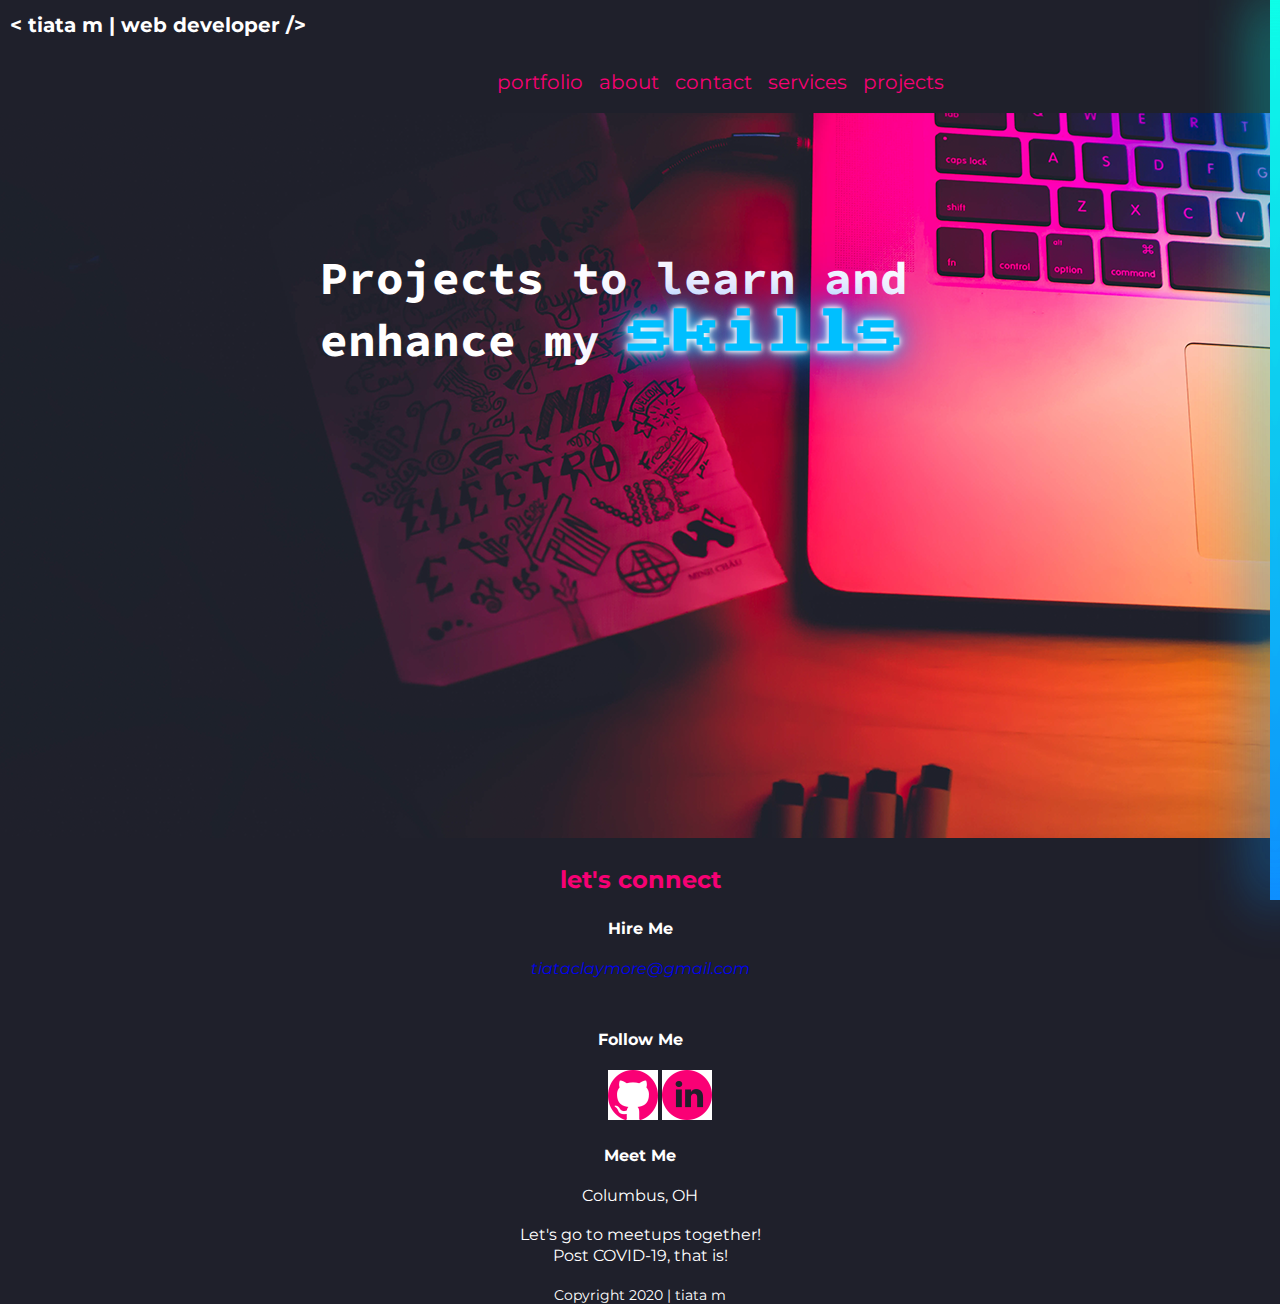
==== projects/index.html @ 97b057ac "Added scrollbar and added projects page" ====
<!DOCTYPE html>
<html lang="en">
    <meta charset="utf-8">
        <title>Projects</title>

        <meta name="viewport" content="width=device-width, initial-scale=1">
        <link href="https://fonts.googleapis.com/css2?family=Roboto+Mono&display=swap" rel="stylesheet">
        <link href="https://fonts.googleapis.com/css2?family=Press+Start+2P&display=swap" rel="stylesheet">
        <link href="https://fonts.googleapis.com/css2?family=Source+Code+Pro:wght@600&display=swap" rel="stylesheet">
        <link href="https://fonts.googleapis.com/css2?family=Montserrat&display=swap" rel="stylesheet">
        <link rel="stylesheet" href="../css/normalize.css">
        <link rel="stylesheet" href="../css/main.css">
    </head>
    <body>
        <div id="progressbar"></div>
        <div id="scrollPath"></div>
        <h1> &lt; tiata m | web developer /> </h1>
        <header>
            <div class=".content-wrapper">
                    <nav>
                        <ul>
                            <li><a href="../#features/index.html">Portfolio</a></li>
                            <li><a href="../#about/index.html">About</a></li>
                            <li><a href="../#contact/index.html">Contact</a></li>
                            <li><a href="services/index.html">Services</a></li>
                            <li><a href="index.html">Projects</a></li>
                        </ul>
                    </nav>
            </div>
        </header>

        <main>
            <section id="services" class="hero-area">
                <div class="content-wrapper">
                    <div>
                        <h2>Projects to learn and <br> 
                        enhance my <span class="neon">skills</span></h2>
                    </div>
                </div>
            </section>

        </main>

        <footer id="contact">
            <div class="content-wrapper">
                <h3>let's connect</h3>
                <div class="contact">
                    <h4>Hire Me</h4>
                    <address> 
                        <p><a href="mailto:tiataclaymore@gmail.com">tiataclaymore@gmail.com</a></p>
                    </address>
                </div>
                <div class="social">
                    <h4>Follow Me</h4>
                        <div class="social-icons">
                            <ul>
                                <!-- <li><a href="www.twitter.com" target="_BLANK"><img src="../img/Twitter.png" alt="twitter icon"></a></li> -->
                                <li><a href="www.github.com/devtiata" target="_BLANK"><img src="../img/github.png" alt="github icon"></a></li>
                                <li><a href="www.linkedin.com/in/devtiata.com" target="_BLANK"><img src="../img/LinkedIn.png" alt="linkedin icon"></a></li>
                            </ul>
                        </div>
                </div>
                <div class="meetup">
                    <h4>Meet Me</h4>
                    <p>Columbus, OH</p><br>
                    <p>Let's go to meetups together! <br> 
                        Post COVID-19, that is!</p>
                </div>

                <div class="copyright">
                    <p>Copyright 2020 | tiata m</p>
                </div>

            </div>
        </footer>

        <script type="text/javascript">
            let progress = document.getElementById('progressbar');
            let totalHeight = document.body.scrollHeight - window.innerHeight;
            window.onscroll = function(){
                let progressHeight = (window.pageYOffset / totalHeight) * 100;
                progress.style.height = progressHeight + "%";
            }
        </script>


    </body>
---- css/main.css ----
/****** BASE STYLES ******/

html {
    font-size: 16px;
}
 
body {
    font-family: 'Montserrat', sans serif; 
    background-color: #1f202b; 
    color: #ffffff;
    font-size: 1em;
    text-align: left;
}

ul,
ol {
    list-style-type: none;
}

a{ 
    text-decoration: none;
}

h1 {
    font-size: 20px;
    margin-left: 10px;
}

p{
    line-height: 1.285;
}

img {
    width: 100%;
}

figure {
    margin: 0;
}

address {
    font-size: 1em;
}

.content-wrapper {
    width: 90%;
    margin: 50px 0;
}

/****** GRID ******/

/*.full-width {
    width: 1200px;
    margin: 0 auto;
    overflow: auto;
}*/

/*- ".full-width" to ".content-wrapper" -*/

.half-width {
    width: 600px;
    float: left;
}

/*.third-width {
    width: 400px;
    float: left;
}*/

/*--- BASE HEADER-FOOTER STYLES ---*/
header,
footer {
    background-color: #1f202b;
    display: flex;
    justify-content: center;
    align-items: center;
    flex-flow: row wrap;
}

header .content-wrapper {
    display: flex;
    justify-content: center;
    align-items: center;
    flex-flow: row wrap;
    margin: 0;
}

/***** NAV STYLES *****/

header nav{
    display: flex;
    justify-content: space-around;
    align-items: center;
    flex-flow: row wrap;
    text-transform: lowercase;
    width: 60%;
}

header nav ul li{
    display: flex;
    margin-left: 10px;
    justify-content: space-around;
    width: 100%;
}

header nav ul li a {
    color: #f70074;
    font-size: 20px;
    text-decoration: none; 
}

h3{
    color: #f70074;
}

footer {
    text-align: center;
    flex-direction: column;
  }
  
footer p {
    margin: 0;
  }
  
footer .content-wrapper{
    width: 55%;
    margin: 50px 0;
  }
  
footer .contact {
    margin-bottom: 50px;
  }

footer .copyright {
    margin-top: 20px;
    text-align: center;
    font-size: 0.875em;
  }

/*--- SCROLL BAR ---*/

::-webkit-scrollbar {
    width: 0;
}

#scrollPath {
    position: fixed;
    top: 0;
    right: 0;
    width: 10px;
    height: 100%;
    background: rgba(255,255,255,0.05);
}

#progressbar {
    position: fixed;
    top: 0;
    right: 0;
    width: 10px;
    height: 100%;
    background: linear-gradient(to top, #008aff,#00ffe7);
    animation: animate 5s linear infinite;
}

@keyframes animate {
    0%,100%
    {
        filter: hue-rotate(0deg);
    }
    50%
    {
        filter: hue-rotate(360deg);
    }
}

#progressbar:before {
    content: '';
    position: absolute;
    top: 0;
    left: 0;
    width: 100%;
    height: 100%;
    background: linear-gradient(to top, #008aff,#00ffe7);
    filter: blur(30px);
}

#progressbar:after {
    content: '';
    position: absolute;
    top: 0;
    left: 0;
    width: 100%;
    height: 100%;
    background: linear-gradient(to top, #008aff,#00ffe7);
    filter: blur(30px);
}

/*--- HERO---*/

.hero-area {
    display: flex;
    justify-content: center;
    flex-flow: row wrap;
    background-image: url('../img/hero-background.png');
    background-size: cover;
    background-position: center;
    min-height: 500px;
    height: 725px;
    margin-top: auto;
    width: 100%;
  }
  
.hero-area h2 {
    font-size: 2.875em;
    font-family: 'Source Code Pro', monospace;
    line-height:1.2;
  }

.hero-area h2 span {
      color: #00bfff;
      font-family: 'Press Start 2p', cursive;
      font-size: 1.275em;
  }

.neon {
    color: #00bfff;
    text-shadow:0 0 5px #fff,
                0 0 10px #fff,
                0 0 20px #0bf,
                0 0 40px #0bf,
                0 0 80px #00f;
}

/***** PORTFOLIO STYLES *****/

.portfolio-items {
    margin-left: 50px;
    padding: 20px;
}

.content-wrapper h3{
    text-align: center;
}

.portfolio-description {
    margin-bottom: 70px;
}

/***** ABOUT STYLES *****/

#about {
    background-image: url('../img/mysitekeyboard-background2.png');
    background-size: cover;
    background-position: center;
    display: flex;
    justify-content: center;
    height: 550px;
}

#about h4{
    font-family: 'Source Code Pro', monospace;
    font-size: 30px;
    padding-left: 50px;
}
#about p{
    font-family: 'Roboto Mono', monospace;
    margin-top: 50px;
    padding-left: 50px;
    padding-right: 15px;
}

.shadow {
    color: #fff;
    text-shadow: 0 0 5px #1f202b;
}

/***** CONTACT STYLES *****/

#contact{
    height: 250px;
    background: #1f202b;
    margin-top: 110px;
    text-align: center;
    display: flex;
    justify-content: center;
    align-items: center;
}

#contact h3{
    text-align: center;
}
#contact ul {
    list-style: none;
}

#contact ul li {
     display: inline-flex;
     justify-content: center;
     align-items: center;

}

#contact h5 {
    text-align: center;
}

/*--- SERVICES PAGE STYLES ---*/

#services h2 span {
    font-size: 1em;
    text-align: left;
}

.services .content-wrapper {
    display: flex;
    justify-content: space-between;
}

.services h2,
.services h3 {
    text-align: center;
    padding: 10px 40px 10px 40px;
}
.services .service-packages h3 {
    font-size: 1.75em;
}
.service-packages article {
    display: flex;
    justify-content: center;
    align-items: center;
    flex-flow: column;
    margin-bottom: 25px;
    padding:0 10px 0 50px;
}

.service-packages article h4 {
    font-size: 1.3em;
}

.service-packages article .package-description {
    justify-content: center;
}

.package-details {
    text-align: center;
    font-size: 1em;
}

.package-details h3 {
    font-size: 1.75em;
}

.package-details-description article {
    display: flex;
    justify-content: center;
    align-items: center;
    flex-flow: column;
}

.package-details-description article h4 {
    font-size: 1.2em; 
}

/*--- TABLET STYLES ---*/
@media only screen and (min-width: 768px) {

/*--- GENERAL STYLES ---*/

.content-wrapper {
    max-width: 640px;
    margin: 100px 0;
}

h2 {
    font-size: 2.25em;
    line-height: 1.333;
}

h3 {
    font-size: 1.5em;
    line-height: 1.25;
}

/*--- HEADER STYLES ---*/

header {
    justify-content: space-around;
  }

  header .content-wrapper{
    width: 100%;
    justify-content: space-between;
  }

  header nav ul {
    display: flex;
    justify-content: space-between;
    align-items: right;
    flex-flow: row;
    width: 50%;
  }

  header nav ul li a {
    text-decoration: none;
    margin: 3px;
  }
}
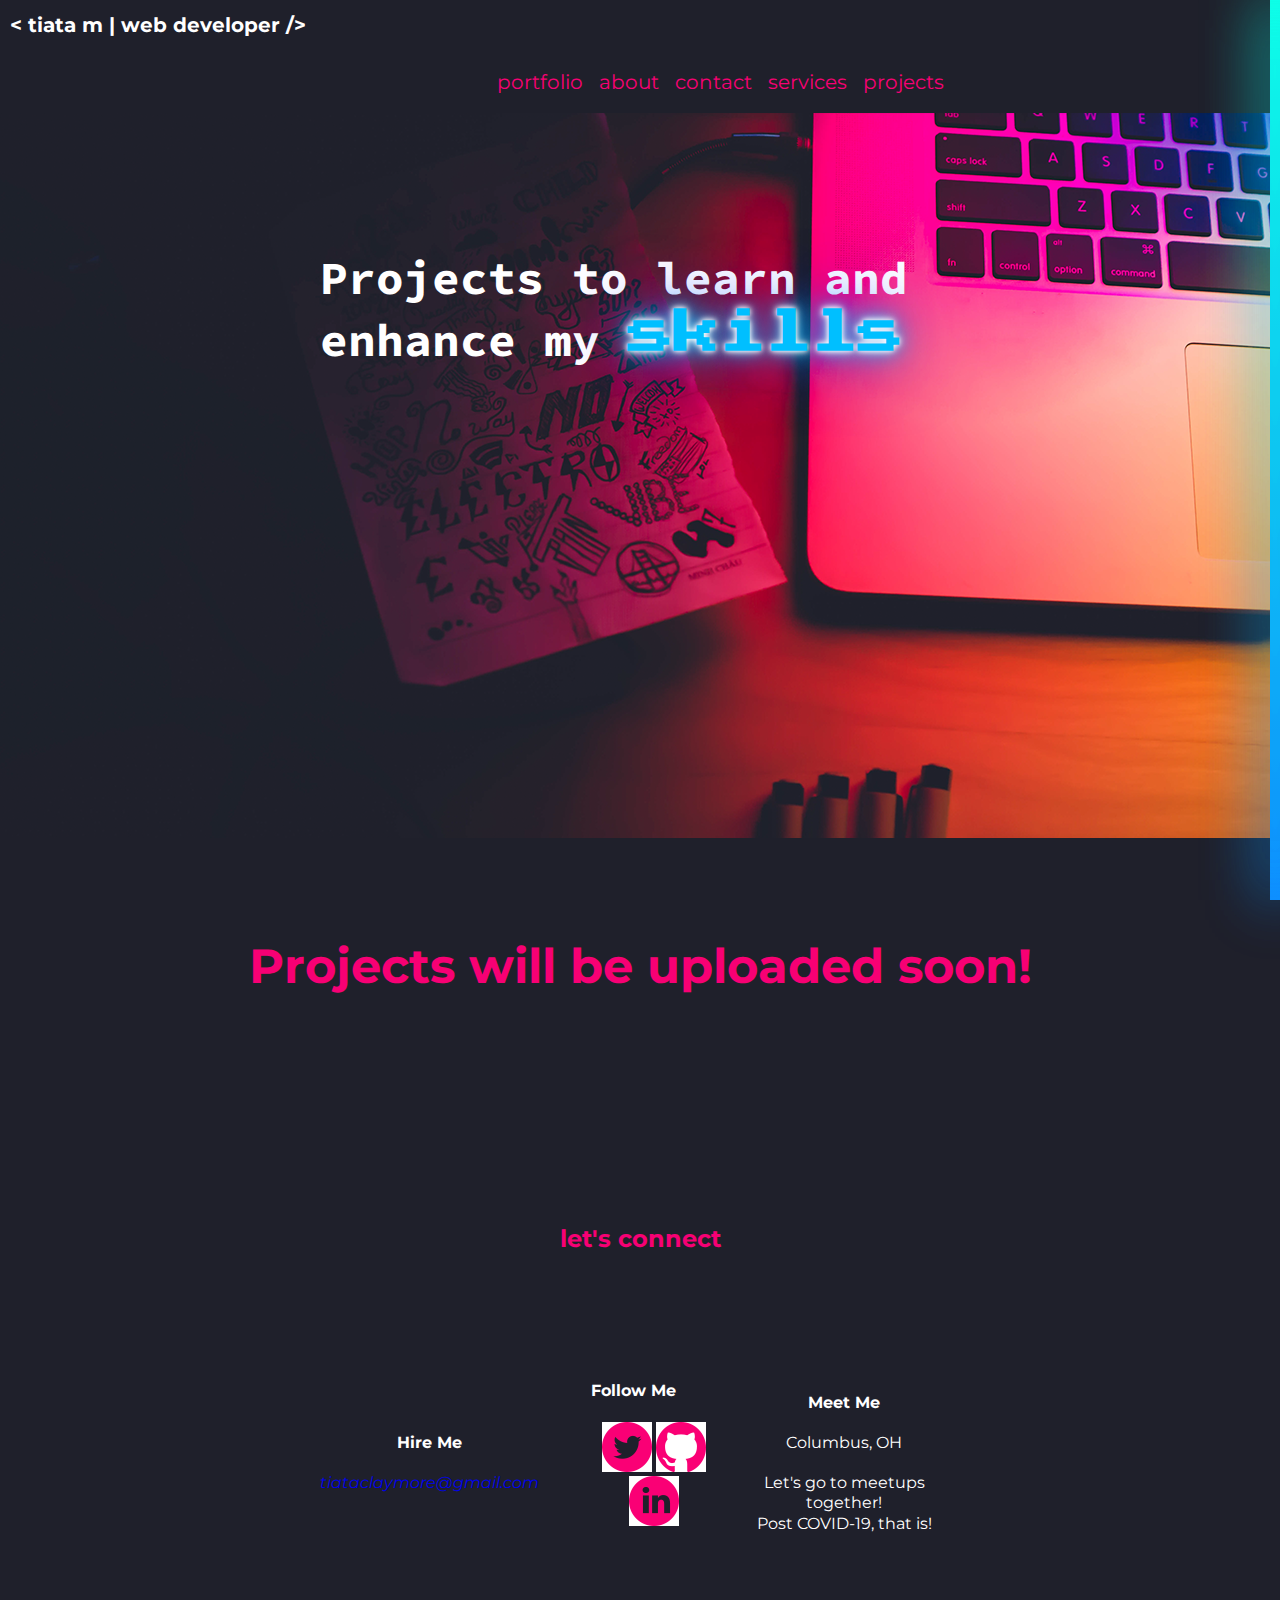
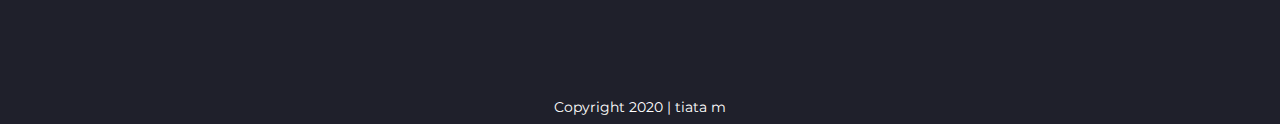
==== commit a8f01960: "Services and projects page update" ====
--- a/projects/index.html
+++ b/projects/index.html
@@ -21,8 +21,8 @@
                         <ul>
                             <li><a href="../#features/index.html">Portfolio</a></li>
                             <li><a href="../#about/index.html">About</a></li>
-                            <li><a href="../#contact/index.html">Contact</a></li>
-                            <li><a href="services/index.html">Services</a></li>
+                            <li><a href="#contact">Contact</a></li>
+                            <li><a href="../services/index.html">Services</a></li>
                             <li><a href="index.html">Projects</a></li>
                         </ul>
                     </nav>
@@ -38,12 +38,16 @@
                     </div>
                 </div>
             </section>
-
         </main>
 
+        <section class="projects">
+            <h3>Projects will be uploaded soon!</h3>
+        </section>
+
         <footer id="contact">
+            <h3>let's connect</h3>
             <div class="content-wrapper">
-                <h3>let's connect</h3>
+                
                 <div class="contact">
                     <h4>Hire Me</h4>
                     <address> 
@@ -54,9 +58,9 @@
                     <h4>Follow Me</h4>
                         <div class="social-icons">
                             <ul>
-                                <!-- <li><a href="www.twitter.com" target="_BLANK"><img src="../img/Twitter.png" alt="twitter icon"></a></li> -->
+                                <li><a href="www.twitter.com" target="_BLANK"><img src="../img/Twitter.png" alt="twitter icon"></a></li>
                                 <li><a href="www.github.com/devtiata" target="_BLANK"><img src="../img/github.png" alt="github icon"></a></li>
-                                <li><a href="www.linkedin.com/in/devtiata.com" target="_BLANK"><img src="../img/LinkedIn.png" alt="linkedin icon"></a></li>
+                                <li><a href="www.linkedin.com/in/devtiata" target="_BLANK"><img src="../img/LinkedIn.png" alt="linkedin icon"></a></li>
                             </ul>
                         </div>
                 </div>
@@ -66,11 +70,9 @@
                     <p>Let's go to meetups together! <br> 
                         Post COVID-19, that is!</p>
                 </div>
-
-                <div class="copyright">
-                    <p>Copyright 2020 | tiata m</p>
-                </div>
-
+            </div>
+            <div class="copyright">
+                <p>Copyright 2020 | tiata m</p>
             </div>
         </footer>
 
--- a/css/main.css
+++ b/css/main.css
@@ -1,4 +1,4 @@
-/****** BASE STYLES ******/
+/*------------- BASE STYLES ------------*/
 
 html {
     font-size: 16px;
@@ -6,7 +6,7 @@
  
 body {
     font-family: 'Montserrat', sans serif; 
-    background-color: #1f202b; 
+    background-color: #1f202b;
     color: #ffffff;
     font-size: 1em;
     text-align: left;
@@ -40,6 +40,7 @@
 
 address {
     font-size: 1em;
+    color: #fff;
 }
 
 .content-wrapper {
@@ -47,35 +48,14 @@
     margin: 50px 0;
 }
 
-/****** GRID ******/
-
-/*.full-width {
-    width: 1200px;
-    margin: 0 auto;
-    overflow: auto;
-}*/
-
-/*- ".full-width" to ".content-wrapper" -*/
-
-.half-width {
-    width: 600px;
-    float: left;
-}
-
-/*.third-width {
-    width: 400px;
-    float: left;
-}*/
-
-/*--- BASE HEADER-FOOTER STYLES ---*/
-header,
-footer {
-    background-color: #1f202b;
-    display: flex;
-    justify-content: center;
-    align-items: center;
-    flex-flow: row wrap;
-}
+
+/*------------ BASE HEADER-FOOTER STYLES ----------*/
+header, footer {
+    display: flex;
+    justify-content: center;
+    align-items: center;
+}
+
 
 header .content-wrapper {
     display: flex;
@@ -85,7 +65,7 @@
     margin: 0;
 }
 
-/***** NAV STYLES *****/
+/*------------- NAV STYLES -----------*/
 
 header nav{
     display: flex;
@@ -124,20 +104,26 @@
   
 footer .content-wrapper{
     width: 55%;
-    margin: 50px 0;
+    margin-bottom: 100px;
   }
   
-footer .contact {
-    margin-bottom: 50px;
-  }
+footer #contact {
+    margin: 0;
+  }
+
+#contact h3 {
+    margin-top: 80px;
+}
 
 footer .copyright {
     margin-top: 20px;
+    margin-bottom: 8px;
     text-align: center;
     font-size: 0.875em;
   }
 
-/*--- SCROLL BAR ---*/
+
+/*---------- SCROLL BAR ------------*/
 
 ::-webkit-scrollbar {
     width: 0;
@@ -195,7 +181,7 @@
     filter: blur(30px);
 }
 
-/*--- HERO---*/
+/*---------------- HERO ---------------*/
 
 .hero-area {
     display: flex;
@@ -231,10 +217,13 @@
                 0 0 80px #00f;
 }
 
-/***** PORTFOLIO STYLES *****/
-
+/*--------------- PORTFOLIO STYLES --------------*/
+
+.features h3 {
+    font-size: 1.6em;
+}
 .portfolio-items {
-    margin-left: 50px;
+    margin:0;
     padding: 20px;
 }
 
@@ -246,7 +235,12 @@
     margin-bottom: 70px;
 }
 
-/***** ABOUT STYLES *****/
+.portfolio-description h4 {
+    color: #f70074;
+    font-size: 1.5em;
+}
+
+/*----------- ABOUT STYLES ----------*/
 
 #about {
     background-image: url('../img/mysitekeyboard-background2.png');
@@ -263,7 +257,7 @@
     padding-left: 50px;
 }
 #about p{
-    font-family: 'Roboto Mono', monospace;
+    font-family: 'Montserrat', sans serif;
     margin-top: 50px;
     padding-left: 50px;
     padding-right: 15px;
@@ -274,37 +268,33 @@
     text-shadow: 0 0 5px #1f202b;
 }
 
-/***** CONTACT STYLES *****/
-
-#contact{
+/*----------- CONTACT STYLES -----------*/
+
+#contact .content-wrapper{
     height: 250px;
-    background: #1f202b;
-    margin-top: 110px;
-    text-align: center;
-    display: flex;
-    justify-content: center;
-    align-items: center;
-}
-
-#contact h3{
-    text-align: center;
-}
+    margin-top: 50px;
+    justify-content: space-between;
+    align-items: center;
+}
+
+#contact h3 {
+    text-align: center;
+}
+
+.social h4 {
+    text-align: center;
+}
+
 #contact ul {
     list-style: none;
 }
 
 #contact ul li {
      display: inline-flex;
-     justify-content: center;
-     align-items: center;
-
-}
-
-#contact h5 {
-    text-align: center;
-}
-
-/*--- SERVICES PAGE STYLES ---*/
+    
+}
+
+/*============ SERVICES PAGE STYLES ==============*/
 
 #services h2 span {
     font-size: 1em;
@@ -321,6 +311,15 @@
     text-align: center;
     padding: 10px 40px 10px 40px;
 }
+
+.services h2 {
+    color: #f70074;
+}
+
+.services h3{
+    color:#fff;
+}
+
 .services .service-packages h3 {
     font-size: 1.75em;
 }
@@ -329,8 +328,7 @@
     justify-content: center;
     align-items: center;
     flex-flow: column;
-    margin-bottom: 25px;
-    padding:0 10px 0 50px;
+    padding: 10px 40px 10px 40px;
 }
 
 .service-packages article h4 {
@@ -344,6 +342,7 @@
 .package-details {
     text-align: center;
     font-size: 1em;
+    margin-top: 80px;
 }
 
 .package-details h3 {
@@ -355,35 +354,50 @@
     justify-content: center;
     align-items: center;
     flex-flow: column;
+    margin: 25px;
+    padding: 10px 40px 10px 40px;
 }
 
 .package-details-description article h4 {
-    font-size: 1.2em; 
-}
-
-/*--- TABLET STYLES ---*/
+    font-size: 1.2em;
+    color: #00ffe7; 
+}
+
+
+
+/*============== PROJECTS PAGE STYLES ============*/
+
+.projects {
+    text-align: center;
+    font-size: 2em;
+    padding: 50px 0 100px 0;
+}
+
+
+
+/*-========================= TABLET STYLES ======================*/
 @media only screen and (min-width: 768px) {
 
-/*--- GENERAL STYLES ---*/
-
-.content-wrapper {
+/*--------------- GENERAL STYLES ---------------*/
+
+    .content-wrapper {
     max-width: 640px;
     margin: 100px 0;
-}
-
-h2 {
+    }
+
+    h2 {
     font-size: 2.25em;
     line-height: 1.333;
-}
-
-h3 {
+    }
+
+    h3 {
     font-size: 1.5em;
     line-height: 1.25;
-}
-
-/*--- HEADER STYLES ---*/
-
-header {
+    }
+
+/*------------ HEADER STYLES ----------*/
+
+    header {
     justify-content: space-around;
   }
 
@@ -404,4 +418,91 @@
     text-decoration: none;
     margin: 3px;
   }
-}
+
+  footer {
+    justify-content: space-around;
+  }
+
+  footer .content-wrapper{
+    width: 100%;
+    justify-content: space-between;
+  }
+
+  footer nav ul {
+    display: flex;
+    justify-content: space-between;
+    align-items: right;
+    flex-direction: row;
+  }
+
+  #contact .content-wrapper{
+    height: 250px;
+    margin-top: 50px;
+    display: flex;
+    justify-content: space-between;
+    align-items: center;
+    flex-flow: row;
+    }
+
+    /*------- SERVICES ---------*/
+    .services .content-wrapper {
+        display: flex;
+        justify-content: space-between;
+        align-items: center;
+        width: 100%;
+    }
+    
+    .services h2,
+    .services h3 {
+        text-align: center;
+        padding: 10px 40px 10px 40px;
+    }
+    .services .service-packages h3 {
+        font-size: 1.75em;
+    }
+    .service-packages article {
+        display: flex;
+        justify-content: center;
+        align-items: center;
+        flex-flow: column;
+        margin-bottom: 25px;
+        padding: 10px 40px 10px 40px;
+    }
+    
+    .service-packages article h4 {
+        font-size: 1.3em;
+    }
+    
+    .service-packages article .package-description {
+        justify-content: center;
+    }
+    
+    .package-details {
+        text-align: center;
+        font-size: 1em;
+    }
+    
+    .package-details h3 {
+        font-size: 1.75em;
+    }
+    
+    .package-details-description article {
+        display: flex;
+        justify-content: center;
+        align-items: center;
+        flex-flow: column;
+        padding: 10px 40px 10px 40px;
+    }
+    
+    .package-details-description article h4 {
+        font-size: 1.2em; 
+    }
+}
+
+@media only screen and (min-width: 1200px) {
+
+    .content-wrapper {
+        max-width: 640px;
+        margin: 100px 0;
+    }
+}